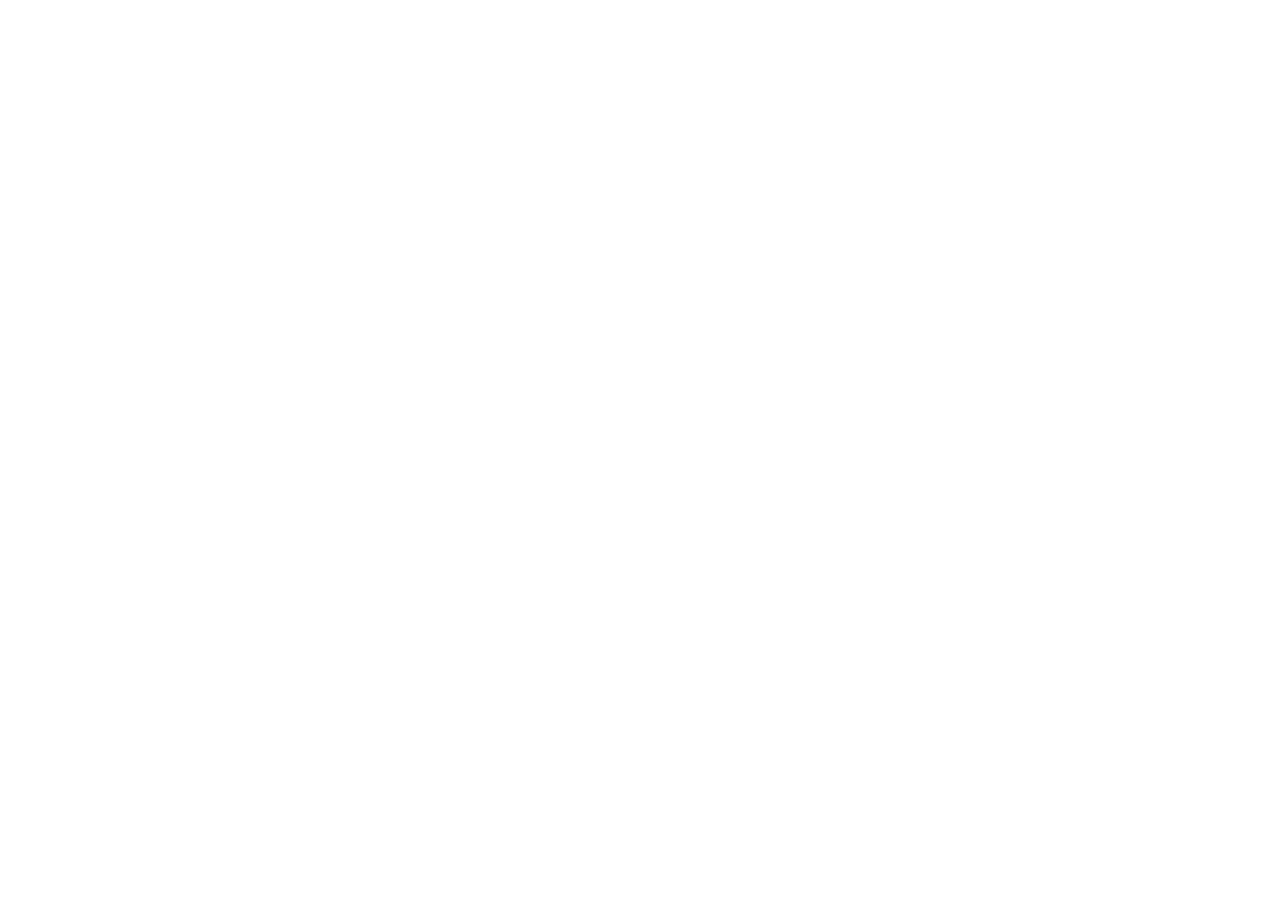
==== index/index.html @ 83c45ed0 "connect styles.css and index.js to index.html, add some elements to html page" ====
<!DOCTYPE html>
<html lang="en">
<head>
    <meta charset="UTF-8">
    <meta http-equiv="X-UA-Compatible" content="IE=edge">
    <meta name="viewport" content="width=device-width, initial-scale=1.0">
    <title>Document</title>
    <link rel="stylesheet" href="styles.css">
</head>
<body>
    <div>
        <span class="dot"></span>
        <span class="dot"></span>
        <span class="dot"></span>
    </div>
    <div>
        
    </div>
    <script defer src="index.js"></script>
</body>
</html>
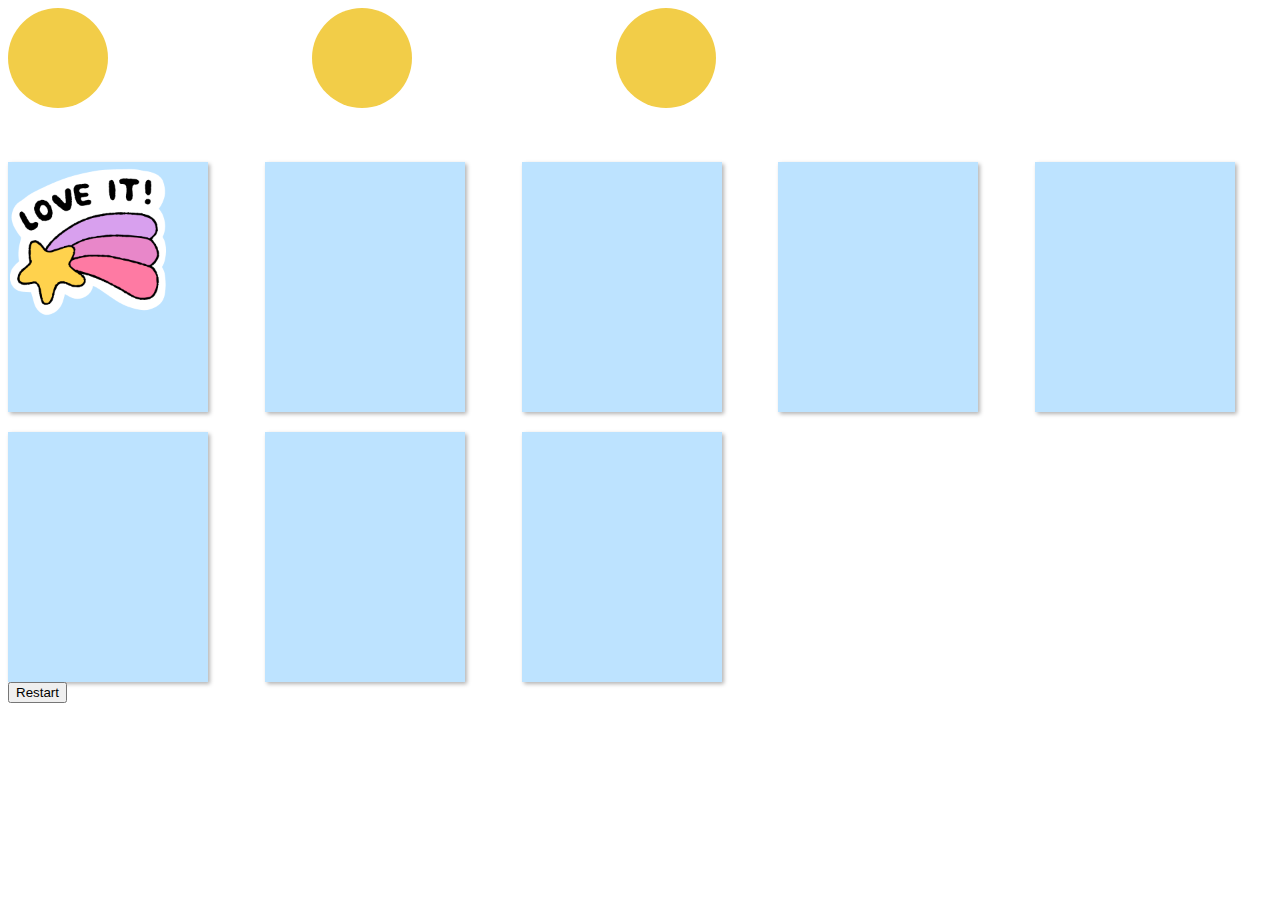
==== commit b670ebf0: "add barebones to index.html and add to styles.css" ====
--- a/index/index.html
+++ b/index/index.html
@@ -8,14 +8,54 @@
     <link rel="stylesheet" href="styles.css">
 </head>
 <body>
-    <div>
-        <span class="dot"></span>
-        <span class="dot"></span>
-        <span class="dot"></span>
+    <div class="lives">
+        <svg>
+            <circle />
+        </svg>
+        <svg>
+            <circle />
+        </svg>
+        <svg>
+            <circle />
+        </svg>
     </div>
-    <div>
-        
+
+    <div class="grid">
+        <article class="card-item">
+            <img src="/images/img-love.png" alt="">
+        </article>
+
+        <article class="card-item">
+            <!-- <img src="" alt=""> -->
+        </article>
+
+        <article class="card-item">
+            <!-- <img src="" alt=""> -->
+        </article>
+
+        <article class="card-item">
+            <!-- <img src="" alt=""> -->
+        </article>
+
+        <article class="card-item">
+            <!-- <img src="" alt=""> -->
+        </article>
+
+        <article class="card-item">
+            <!-- <img src="" alt=""> -->
+        </article>
+
+        <article class="card-item">
+            <!-- <img src="" alt=""> -->
+        </article>
+
+        <article class="card-item">
+            <!-- <img src="" alt=""> -->
+        </article>
     </div>
+
+    <button id="restart">Restart</button>
+
     <script defer src="index.js"></script>
 </body>
 </html>--- a/index/styles.css
+++ b/index/styles.css
@@ -0,0 +1,33 @@
+/* ----- LIVES ----- */
+
+circle {
+    position: absolute;
+    r: 50px;
+    cx: 50;
+    cy: 50;
+    fill: #F2CD48;
+}
+
+
+/* ----- CARDS ----- */
+.grid { 
+    display: grid;
+    grid-template-rows: repeat (4, 1fr);
+    grid-template-columns: repeat(auto-fill, minmax(200px, 1fr));
+    grid-gap: 20px;
+    align-items: stretch;
+}
+
+.grid > article {
+    box-shadow: 2px 2px 4px 0px  rgba(0,0,0,0.3);
+}
+
+article.card-item {
+    width: 200px;
+    height: 250px;
+    background: #BDE3FF;
+}
+
+article.card-item img {
+    max-width: 80%;
+}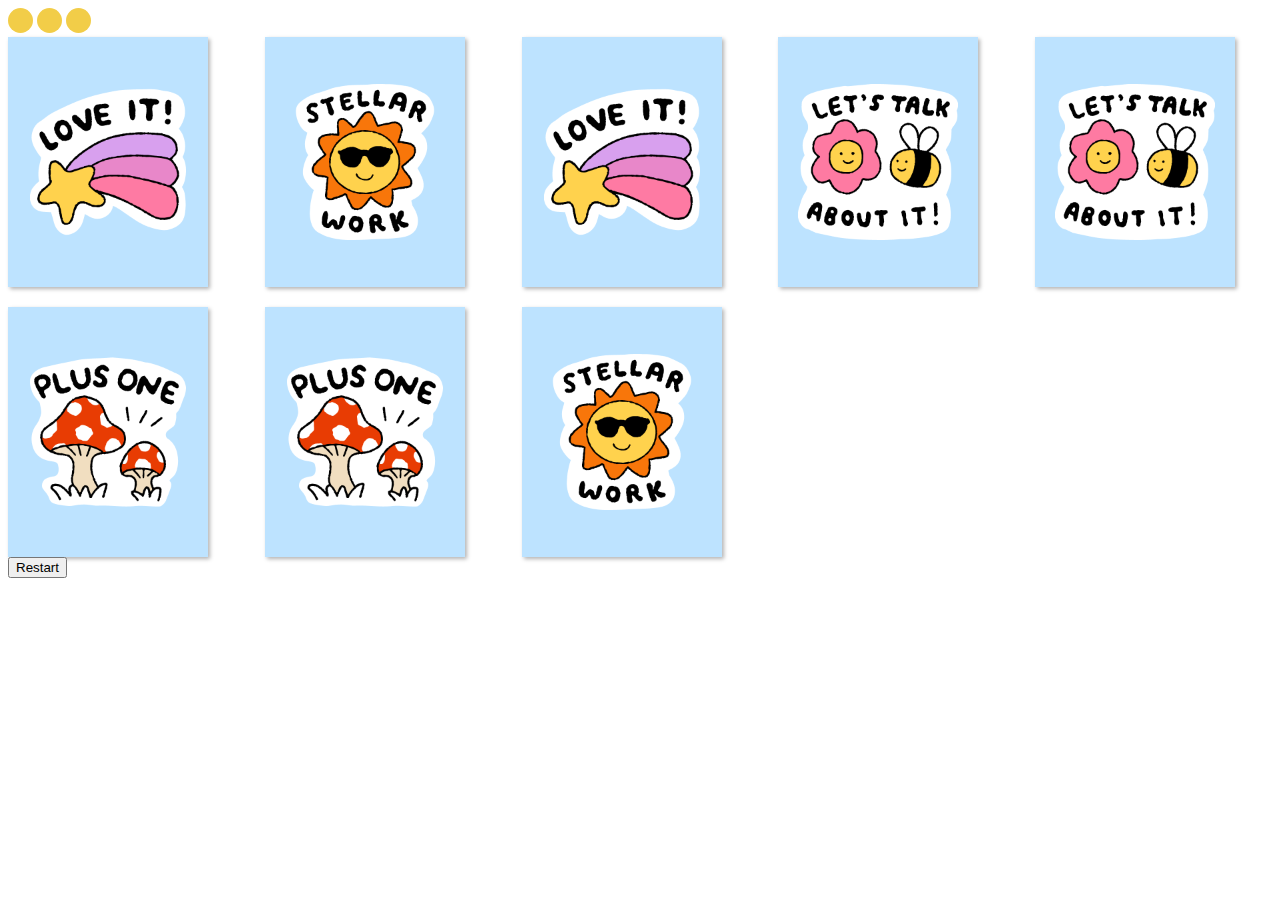
==== commit 7c378a97: "add static images to cards, adjust card styles" ====
--- a/index/index.html
+++ b/index/index.html
@@ -9,48 +9,42 @@
 </head>
 <body>
     <div class="lives">
-        <svg>
-            <circle />
-        </svg>
-        <svg>
-            <circle />
-        </svg>
-        <svg>
-            <circle />
-        </svg>
+        <span class="life"></span>
+        <span class="life"></span>
+        <span class="life"></span>
     </div>
 
     <div class="grid">
         <article class="card-item">
-            <img src="/images/img-love.png" alt="">
+            <img class="card-back" src="/images/img-love.png" alt="">
         </article>
 
         <article class="card-item">
-            <!-- <img src="" alt=""> -->
+            <img class="card-back" src="/images/img-stellar.png" alt="">
         </article>
 
         <article class="card-item">
-            <!-- <img src="" alt=""> -->
+            <img class="card-back" src="/images/img-love.png" alt="">
         </article>
 
         <article class="card-item">
-            <!-- <img src="" alt=""> -->
+            <img class="card-back" src="/images/img-talk.png" alt="">
         </article>
 
         <article class="card-item">
-            <!-- <img src="" alt=""> -->
+            <img class="card-back" src="/images/img-talk.png" alt="">
         </article>
 
         <article class="card-item">
-            <!-- <img src="" alt=""> -->
+            <img class="card-back" src="/images/img-plus.png" alt="">
         </article>
 
         <article class="card-item">
-            <!-- <img src="" alt=""> -->
+            <img class="card-back" src="/images/img-plus.png" alt="">
         </article>
 
         <article class="card-item">
-            <!-- <img src="" alt=""> -->
+            <img class="card-back" src="/images/img-stellar.png" alt="">
         </article>
     </div>
 
--- a/index/styles.css
+++ b/index/styles.css
@@ -1,13 +1,14 @@
+
+
 /* ----- LIVES ----- */
 
-circle {
-    position: absolute;
-    r: 50px;
-    cx: 50;
-    cy: 50;
-    fill: #F2CD48;
+.life {
+    height: 25px;
+    width: 25px;
+    background-color: #F2CD48;
+    border-radius: 50%;
+    display: inline-block;
 }
-
 
 /* ----- CARDS ----- */
 .grid { 
@@ -26,6 +27,9 @@
     width: 200px;
     height: 250px;
     background: #BDE3FF;
+    display: flex;
+    justify-content: center;
+    align-items: center;
 }
 
 article.card-item img {
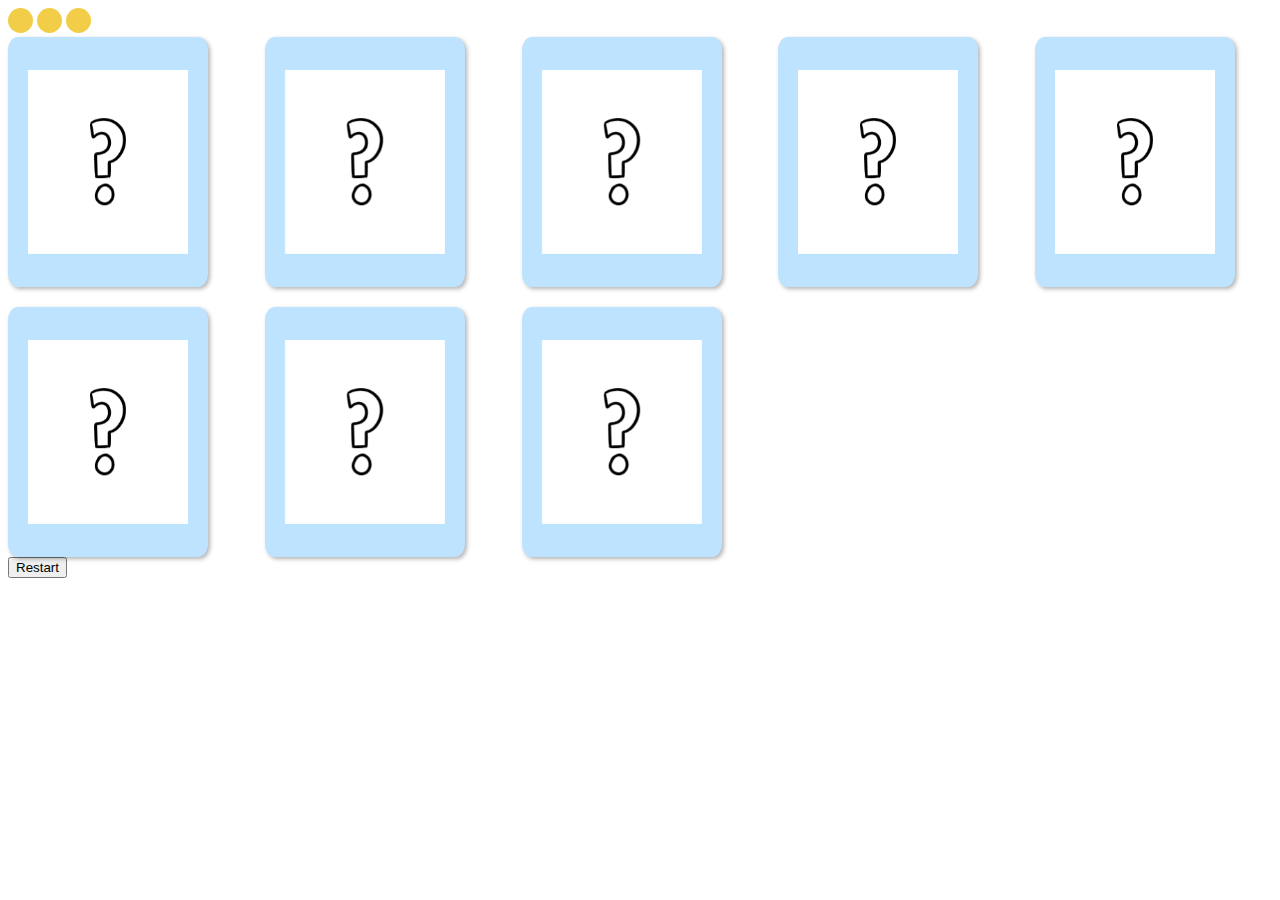
==== commit 7c9a92c4: "add styles to flip card" ====
--- a/index/index.html
+++ b/index/index.html
@@ -14,36 +14,44 @@
         <span class="life"></span>
     </div>
 
-    <div class="grid">
+    <div class="board">
         <article class="card-item">
+            <img class="card-front" src="/images/question-mark.png" alt="">
             <img class="card-back" src="/images/img-love.png" alt="">
         </article>
 
         <article class="card-item">
+            <img class="card-front" src="/images/question-mark.png" alt="">
             <img class="card-back" src="/images/img-stellar.png" alt="">
         </article>
 
         <article class="card-item">
+            <img class="card-front" src="/images/question-mark.png" alt="">
             <img class="card-back" src="/images/img-love.png" alt="">
         </article>
 
         <article class="card-item">
+            <img class="card-front" src="/images/question-mark.png" alt="">
             <img class="card-back" src="/images/img-talk.png" alt="">
         </article>
 
         <article class="card-item">
+            <img class="card-front" src="/images/question-mark.png" alt="">
             <img class="card-back" src="/images/img-talk.png" alt="">
         </article>
 
         <article class="card-item">
+            <img class="card-front" src="/images/question-mark.png" alt="">
             <img class="card-back" src="/images/img-plus.png" alt="">
         </article>
 
         <article class="card-item">
+            <img class="card-front" src="/images/question-mark.png" alt="">
             <img class="card-back" src="/images/img-plus.png" alt="">
         </article>
 
         <article class="card-item">
+            <img class="card-front" src="/images/question-mark.png" alt="">
             <img class="card-back" src="/images/img-stellar.png" alt="">
         </article>
     </div>
--- a/index/styles.css
+++ b/index/styles.css
@@ -11,15 +11,16 @@
 }
 
 /* ----- CARDS ----- */
-.grid { 
+.board { 
     display: grid;
     grid-template-rows: repeat (4, 1fr);
     grid-template-columns: repeat(auto-fill, minmax(200px, 1fr));
     grid-gap: 20px;
     align-items: stretch;
+    position: relative;
 }
 
-.grid > article {
+.board > article {
     box-shadow: 2px 2px 4px 0px  rgba(0,0,0,0.3);
 }
 
@@ -30,8 +31,35 @@
     display: flex;
     justify-content: center;
     align-items: center;
+    cursor: pointer;
+    border-radius: 5%;
+    position: relative;
+    transform-style: preserve-3d;
 }
 
 article.card-item img {
     max-width: 80%;
-}+}
+
+.card-front, .card-back {
+    position: absolute;
+    transition: transform .6s;
+    backface-visibility: hidden;
+}
+
+.card-back {
+    transform: rotateY(180deg);
+    user-select: none;
+}
+
+.card-item.flip {
+    transform: rotateY(180deg);
+}
+
+/* .card.flipped .card-front {
+    transform: rotateY(180deg) rotateZ(50deg);
+}
+
+.card.flipped .card-back {
+    transform: rotateY(0) rotateZ(0);
+} */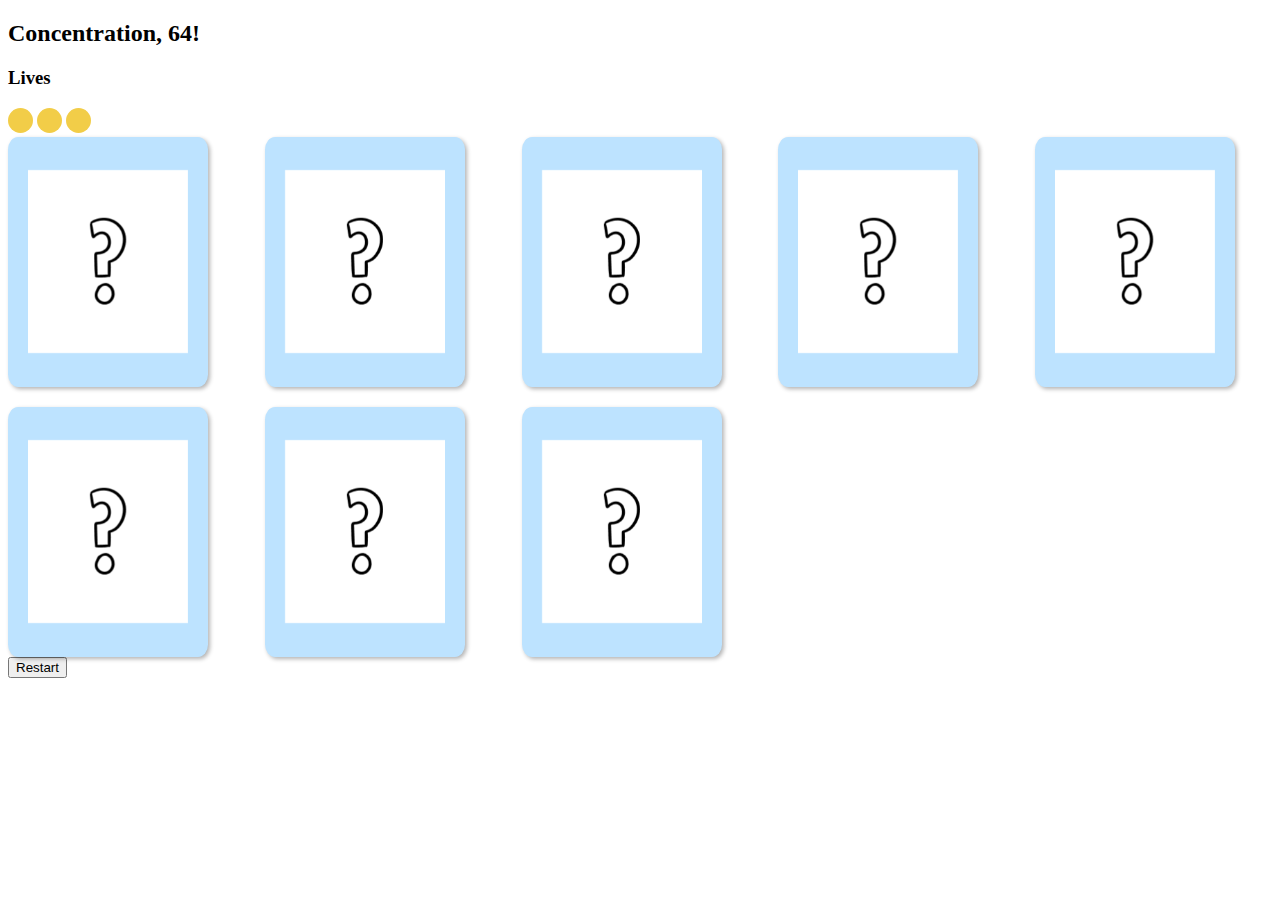
==== commit bbe69c00: "start checkLife function" ====
--- a/index/index.html
+++ b/index/index.html
@@ -8,51 +8,52 @@
     <link rel="stylesheet" href="styles.css">
 </head>
 <body>
+    <h2>Concentration, 64!</h2>
     <div class="lives">
-        <span class="life"></span>
-        <span class="life"></span>
-        <span class="life"></span>
+        <h3>Lives</h3>
+        <span data-life-status="poor" class="life"></span>
+        <span data-life-status="fair" class="life"></span>
+        <span data-life-status="good" class="life"></span>
     </div>
+    <div class="board">
+        <article class="card-item" data-card-img="love">
+            <img class="card-front" src="/images/question-mark.png" alt="?">
+            <img class="card-back" src="/images/img-love.png" alt="love">
+        </article>
 
-    <div class="board">
-        <article class="card-item">
-            <img class="card-front" src="/images/question-mark.png" alt="">
+        <article class="card-item" data-card-img="stellar">
+            <img class="card-front" src="/images/question-mark.png" alt="?">
+            <img class="card-back" src="/images/img-stellar.png" alt="stellar">
+        </article>
+
+        <article class="card-item" data-card-img="love">
+            <img class="card-front" src="/images/question-mark.png" alt="?">
             <img class="card-back" src="/images/img-love.png" alt="">
         </article>
 
-        <article class="card-item">
-            <img class="card-front" src="/images/question-mark.png" alt="">
-            <img class="card-back" src="/images/img-stellar.png" alt="">
+        <article class="card-item" data-card-img="talk">
+            <img class="card-front" src="/images/question-mark.png" alt="?">
+            <img class="card-back" src="/images/img-talk.png" alt="talk">
         </article>
 
-        <article class="card-item">
-            <img class="card-front" src="/images/question-mark.png" alt="">
-            <img class="card-back" src="/images/img-love.png" alt="">
+        <article class="card-item" data-card-img="talk">
+            <img class="card-front" src="/images/question-mark.png" alt="?">
+            <img class="card-back" src="/images/img-talk.png" alt="talk">
         </article>
 
-        <article class="card-item">
-            <img class="card-front" src="/images/question-mark.png" alt="">
-            <img class="card-back" src="/images/img-talk.png" alt="">
+        <article class="card-item" data-card-img="plus">
+            <img class="card-front" src="/images/question-mark.png" alt="?">
+            <img class="card-back" src="/images/img-plus.png" alt="plus">
         </article>
 
-        <article class="card-item">
-            <img class="card-front" src="/images/question-mark.png" alt="">
-            <img class="card-back" src="/images/img-talk.png" alt="">
+        <article class="card-item" data-card-img="plus">
+            <img class="card-front" src="/images/question-mark.png" alt="?">
+            <img class="card-back" src="/images/img-plus.png" alt="plus">
         </article>
 
-        <article class="card-item">
-            <img class="card-front" src="/images/question-mark.png" alt="">
-            <img class="card-back" src="/images/img-plus.png" alt="">
-        </article>
-
-        <article class="card-item">
-            <img class="card-front" src="/images/question-mark.png" alt="">
-            <img class="card-back" src="/images/img-plus.png" alt="">
-        </article>
-
-        <article class="card-item">
-            <img class="card-front" src="/images/question-mark.png" alt="">
-            <img class="card-back" src="/images/img-stellar.png" alt="">
+        <article class="card-item" data-card-img="stellar">
+            <img class="card-front" src="/images/question-mark.png" alt="?">
+            <img class="card-back" src="/images/img-stellar.png" alt="stellar">
         </article>
     </div>
 
--- a/index/styles.css
+++ b/index/styles.css
@@ -13,11 +13,10 @@
 /* ----- CARDS ----- */
 .board { 
     display: grid;
+    position: relative;
     grid-template-rows: repeat (4, 1fr);
     grid-template-columns: repeat(auto-fill, minmax(200px, 1fr));
     grid-gap: 20px;
-    align-items: stretch;
-    position: relative;
 }
 
 .board > article {
@@ -55,11 +54,3 @@
 .card-item.flip {
     transform: rotateY(180deg);
 }
-
-/* .card.flipped .card-front {
-    transform: rotateY(180deg) rotateZ(50deg);
-}
-
-.card.flipped .card-back {
-    transform: rotateY(0) rotateZ(0);
-} */